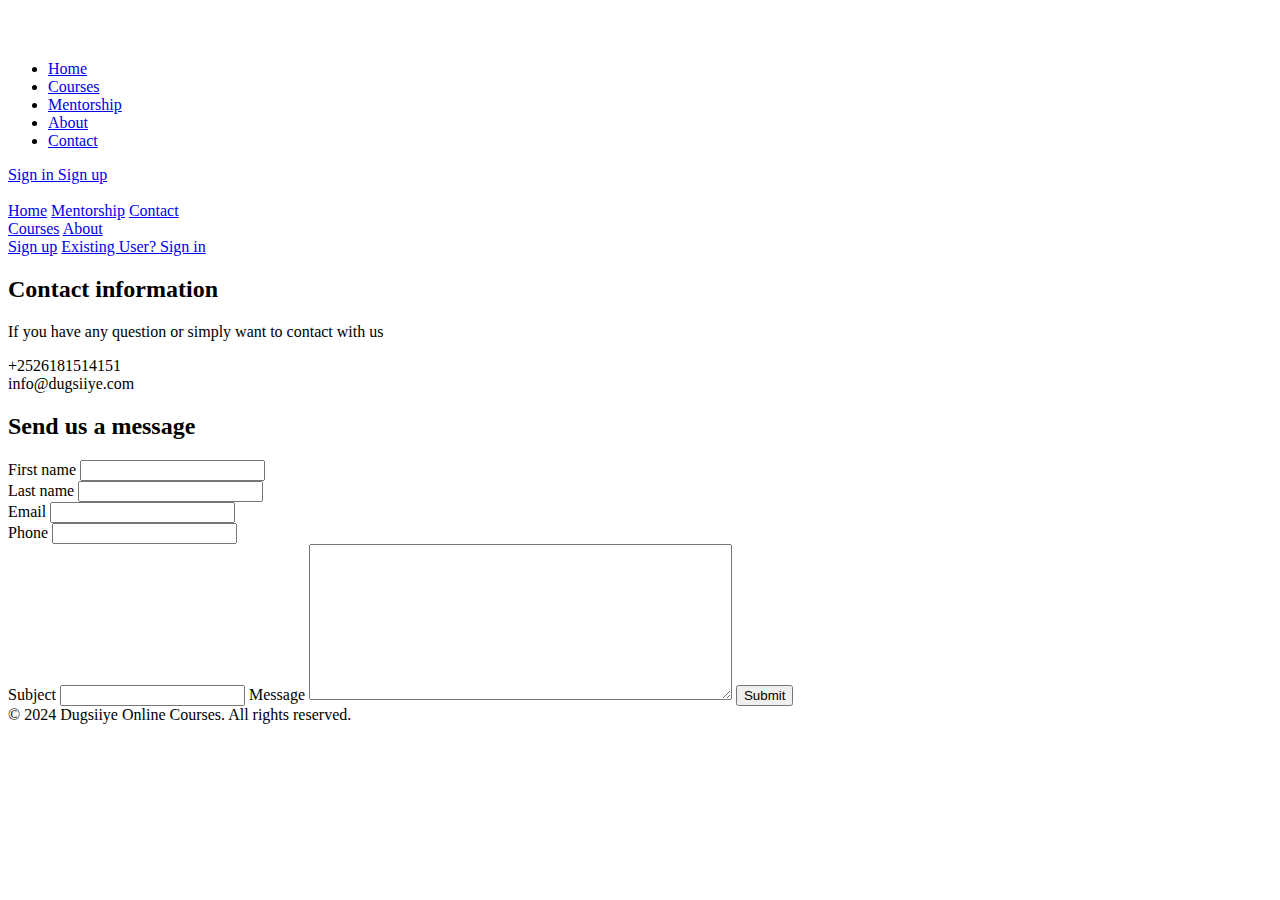
==== contact/index.html @ d7e29624 "end footer section contact" ====
<!DOCTYPE html>
<html lang="en">
<head>
  <meta charset="UTF-8">
  <meta name="viewport" content="width=device-width, initial-scale=1.0">
  <title>Document</title>
  <link rel="stylesheet" href="style.css">
  <link rel="stylesheet" href="https://cdnjs.cloudflare.com/ajax/libs/font-awesome/6.7.0/css/all.min.css" integrity="sha512-9xKTRVabjVeZmc+GUW8GgSmcREDunMM+Dt/GrzchfN8tkwHizc5RP4Ok/MXFFy5rIjJjzhndFScTceq5e6GvVQ==" crossorigin="anonymous" referrerpolicy="no-referrer" />
</head>
<body>
  <!-- header section -->
  <header>

    <!-- hambegar -->
    <div class="container hambuger">

      <img src="https://dugsiiye.com/dark_green.png" alt="">
      <div>
        <i data-visible="true" class="fa-solid fa-bars-staggered  bar"></i>
        <i class="fa-solid fa-close  close" data-visible="false"></i>
      </div>
    </div>



    <!-- desktop-menu -->
    <nav class="container desktop-menu">
      <img src="https://dugsiiye.com/dark_green.png" alt="">

      <ul class="menus-link">
        <li><a href="#">Home</a></li>
        <li><a href="/couses/couses.html">Courses</a></li>
        <li><a href="#">Mentorship</a></li>
        <li><a href="#">About</a></li>
        <li><a href="#">Contact</a></li>
      </ul>
      <div class="btns">
        <a href="/register/login.html">Sign in
        </a>
        <a class="Signup" href="/register/register.html">Sign up</a>
      </div>
    </nav>


    <!-- mobile-menu -->
    <nav class=" mobile-menu" data-visible="false">

      <div class="logo-humbegar">
        <img src="https://dugsiiye.com/dark_green.png" alt="">



      </div>

      <!-- <ul class="menus-link">
                <li><a href="#">Home</a></li>
                <li><a href="#">Courses</a></li>
                <li><a href="#">Mentorship</a></li>
                <li><a href="#">About</a></li>
                <li><a href="#">Contact</a></li>
            </ul> -->


      <div class="menus">
        <div class="links">
          <div>
            <a href="#">Home</a>
            <a href="#">Mentorship</a>
            <a href="/contact/index.html">Contact</a>
          </div>
          <div>
            <a href="#">Courses</a>
            <a href="#">About</a>

          </div>
        </div>

        <div class="btns">

          <a class="Signup" href="#">Sign up</a>

          <a href="#"> <span>Existing User?</span> Sign in
          </a>
        </div>
      </div>
    </nav>
  </header>
  <!-- end of header section -->
  
    <!-- section Contact -->
    <section class="container Contact">
      <div class="left-Contact">
        <h2>Contact information</h2>
        <p>If you have any question or simply want to contact with us</p>
        <div id="icon-contax">
          <i class="fa-solid fa-phone"></i>
          <span>+2526181514151</span>
        </div>
        <div id="icon-contax">
          <i class="fa-regular fa-envelope"></i>
          <span>info@dugsiiye.com</span>
        </div>
        <div id="icon-contax">
          <a href="/choose/choose.html"><i class="fa-brands fa-facebook"></i></a>
          <a href=""><i class="fa-brands fa-github"></i></a>
          <a href=""><i class="fa-brands fa-twitter"></i></a>
          
        </div>
      </div>
      <!-- side -->
      <div class="right-Contact">
        <h2>Send us a message</h2>
        <form action="">
       <div class="from-right">

        <div class="group">
          <div class="inputs">
            <label for="">First name</label> 
            <input type="text" placeholder=""> <br>
          </div>
       
        
        <div class="inputs">
          <label for="">Last name</label>
          <input type="text" placeholder=""> <br>
        </div>
      </div>
                <div class="group">
          <div class="inputs">
            <label for="">Email</label>  
            <input type="text" placeholder=""> <br>
          </div>
       
        
        <div class="inputs">
          <label for="">Phone</label>
          <input type="text" placeholder=""> <br>
        </div>
      </div>
      </div>
       <div>
        
       </div>
       <label for="">Subject</label>
       <input type="text"> 
       <span>Message</span>
       <textarea name="" rows="10" cols="50">

       </textarea>
       
       <button type="submit">Submit</button>
        </form>
      </div>
    </section>
    <!-- End of section Contact -->

  <!-- footer section -->
  <section class="footer">
    <div class="footer-left">
      <span>© 2024 Dugsiiye Online Courses. All rights reserved.</span>
    </div>
    <div class="footer-right">
      <a href="#"><i class="fa-brands fa-whatsapp"></i></a>
      <a href="#"><i class="fa-brands fa-facebook"></i></a>
      <a href="#"><i class="fa-brands fa-twitter"></i></a>
      <a href="#"><i class="fa-brands fa-instagram"></i></a>
      <a href="#"><i class="fa-brands fa-youtube"></i></a>
    </div>
  </section>

     <!-- js -->
  <script>
    const hamburger = document.querySelector('.hambuger');
    const mobileMenu = document.querySelector(".mobile-menu");
    const icons = document.querySelectorAll("i");
  
    hamburger.addEventListener("click", function (event) {
      const isVisible = mobileMenu.getAttribute('data-visible');
      if (isVisible == "true") {
        // qari hiding
        mobileMenu.setAttribute('data-visible', "false");
        icons[0].setAttribute('data-visible', "true");
        icons[1].setAttribute('data-visible', "false");
      } else if (isVisible == "false") {
        // soo bandhig showing
        mobileMenu.setAttribute('data-visible', "true");
        icons[0].setAttribute('data-visible', "false");
        icons[1].setAttribute('data-visible', "true");
      }
    });
  </script>
</body>
</html>
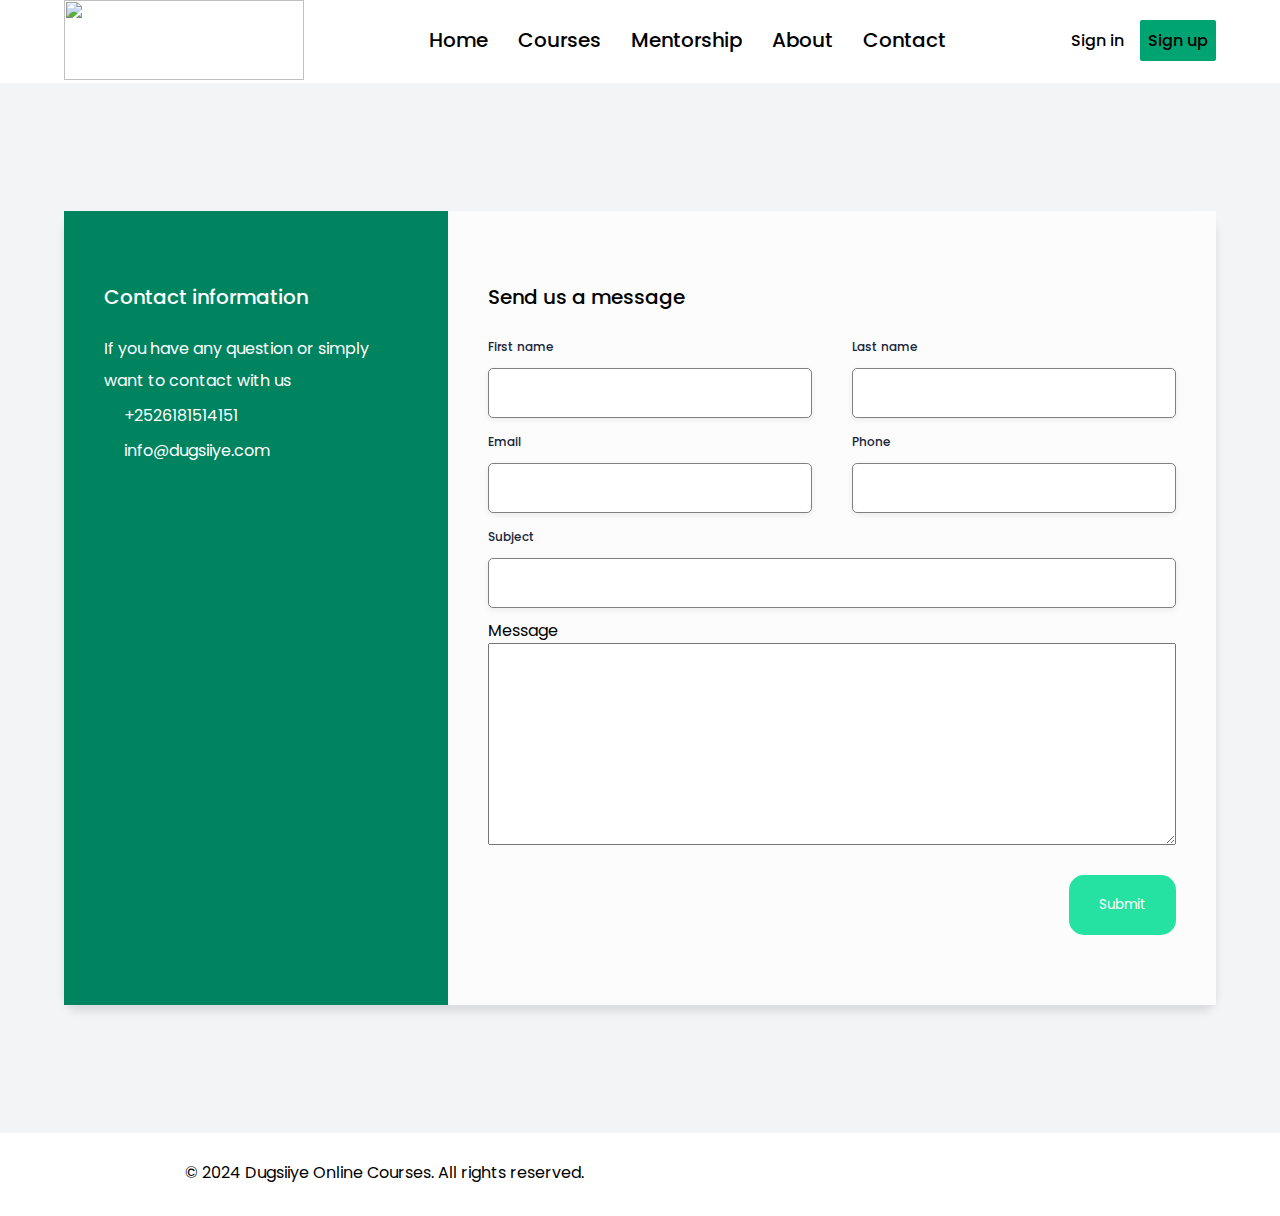
==== commit 39b0f218: "update footer and backgroud" ====
--- a/contact/index.html
+++ b/contact/index.html
@@ -29,10 +29,10 @@
 
       <ul class="menus-link">
         <li><a href="#">Home</a></li>
-        <li><a href="/couses/couses.html">Courses</a></li>
+        <li><a href="/courses/courses.html">Courses</a></li>
         <li><a href="#">Mentorship</a></li>
         <li><a href="#">About</a></li>
-        <li><a href="#">Contact</a></li>
+        <li><a href="/contact/index.html">Contact</a></li>
       </ul>
       <div class="btns">
         <a href="/register/login.html">Sign in
@@ -69,7 +69,7 @@
             <a href="/contact/index.html">Contact</a>
           </div>
           <div>
-            <a href="#">Courses</a>
+            <a href="/courses/courses.html">Courses</a>
             <a href="#">About</a>
 
           </div>
--- a/contact/style.css
+++ b/contact/style.css
@@ -0,0 +1,470 @@
+@import url('https://fonts.googleapis.com/css2?family=Dancing+Script:wght@400..700&family=Inter:ital,opsz,wght@0,14..32,100..900;1,14..32,100..900&family=Poppins:ital,wght@0,100;0,200;0,300;0,400;0,500;0,600;0,700;0,800;0,900;1,100;1,200;1,300;1,400;1,500;1,600;1,700;1,800;1,900&display=swap');
+
+* {
+    padding: 0;
+    margin: 0;
+    box-sizing: border-box;
+    text-decoration: none;
+    list-style: none;
+    font-family: "Poppins", sans-serif;
+    /* background-color: rgb(0, 0, 0); */
+}
+body{
+    background-color: #F3F4F6;
+}
+img {
+    width: 100%;
+}
+
+.container {
+    width: min(90%, 1266px);
+    margin-inline: auto;
+    z-index: 99;
+}
+header {
+    width: 100%;
+    height: 5.2rem;
+    z-index: 888;
+    position: sticky;
+    background-color: rgb(255, 255, 255);
+}
+
+.desktop-menu {
+    display: flex;
+    justify-content: space-between;
+    align-items: center;
+    flex-wrap: wrap;
+    /* z-index: 9999; */
+
+}
+
+.desktop-menu img {
+    width: 240px;
+    height: 80px;
+}
+
+.desktop-menu .menus-link {
+    display: flex;
+    gap: 30px;
+}
+
+.desktop-menu .menus-link li a {
+    color: rgb(0, 0, 0);
+    font-size: 1.25rem;
+    text-transform: capitalize;
+    font-weight: 500;
+}
+
+.desktop-menu .btns {
+    display: flex;
+    gap: 1rem;
+    align-items: center;
+
+}
+
+.desktop-menu .btns a {
+    color: black;
+    font-size: 1rem;
+    font-weight: 500;
+
+
+}
+
+.desktop-menu .btns .Signup {
+    background-color: #00A472;
+    padding: .5rem;
+    border: none;
+    border-radius: 2px;
+}
+
+.desktop-menu .btns .Signup:hover {
+    background-color: #00835f;
+}
+
+.mobile-menu {
+    display: none;
+}
+
+.hambuger {
+    display: none;
+    align-items: center;
+    justify-content: space-between;
+    margin-block: 1rem;
+    transition: .3s ease;
+    z-index: 999;
+
+}
+
+.hambuger img {
+    width: 14rem;
+    height: 4.375rem;
+}
+
+.hambuger i {
+    font-size: .8rem;
+    /* font-weight: 400; */
+    color: rgba(128, 128, 128, 0.713);
+    cursor: pointer;
+    z-index: 9999;
+
+}
+.Contact{
+    margin-block: 10%;
+    display: grid;
+        grid-template-columns: repeat(3,1fr);
+    border-radius: 15px;
+    box-shadow: 0 7px 8px rgba(0,0,0,0.1);
+    background-color: #f3f4f6;
+   }
+
+   .left-Contact{
+    background-color: #00835f;
+    padding: 70px 40px;
+
+
+  
+   }
+
+   .left-Contact h2{
+    margin-bottom: 20px;
+    font-size: 20px;
+    line-height: 32px;
+    font-weight: 500;
+    color: white;
+   }
+   .left-Contact p{
+    font-size: 16px;
+    line-height: 32px;
+    font-weight: 400;
+    color: white;
+   }
+   #icon-contax{
+    font-size: 16px;
+    line-height: 32px;
+    font-weight: 400;
+    color: white;
+   }
+   #icon-contax span{
+    margin: 20px;
+   }
+
+   #icon-contax a{
+    text-decoration: none;
+    color: white;
+    margin-right: 40px;
+   }
+
+   #icon-contax .fa-brands, .fa-solid, .fa-regular{
+    font-size: 25px;
+    padding:15px 0px;
+   }
+
+/* right contact */
+   .right-Contact{
+    padding: 70px 40px;
+    grid-column: span 2;
+    background-color: #fcfcfc; 
+
+       
+   }
+   .right-Contact h2{
+    margin-bottom: 20px;
+    font-size: 20px;
+    line-height: 32px;
+    font-weight: 500;
+   }
+   .group{
+    display: flex;
+    gap: 40px;
+    
+   }
+
+  .inputs{
+    display: block;
+    width: 100%;
+   }
+label{
+  font-size: 12px;
+  line-height: 20px;
+  font-weight: 500;
+  color: #172439;
+}
+   input{
+    width: 100%;
+    height: 50px;
+    margin:10px 0px;
+    border-radius: 5px;
+    border: 1px solid gray; 
+    box-shadow: 0 2px 6px rgba(15,23,42,.08);
+    text-align:left; 
+    padding: 0px 10px; 
+   } 
+   input:focus{
+    outline: 1px solid green;
+   }
+
+
+   textarea{
+    display: block;
+    width: 100%;
+    position: relative;
+   }
+   button{
+    display: inline;
+    margin-top: 30px;
+    padding: 20px 30px;
+    background-color: #25e2a2;
+    color: white;
+    margin-inline: auto;
+    border-radius: 15px;
+    border: none;
+    float: right;
+   }
+   
+   .footer{
+    background-color: white;
+    height: 5.2rem;
+    position: relative;
+    display: flex;
+    flex-wrap: wrap;
+    gap: 20px;
+    justify-content: space-around;
+  
+
+}
+   
+   .footer .footer-right{
+    display: flex;
+    gap: 30px;
+    justify-content: center;
+    align-items: center;
+}
+.footer .footer-right i{
+    font-size: 1.3rem;
+    color: 
+    rgb(156, 163, 175);
+}
+.footer-left span{
+    display: flex;
+    margin-top: 27px;
+}
+
+
+
+
+
+   @media(max-width:1050px) {
+    .desktop-menu img {
+        width: 0;
+    }
+
+}
+
+
+
+
+@media (max-width:767px) {
+
+    
+
+    .desktop-menu {
+        display: none;
+    }
+  
+    .hambuger {
+        display: flex;
+        z-index: 22;
+    }
+  
+    .hambuger .bar {
+        position: relative;
+        top: 6px;
+        border: 2px solid #06c559;
+        padding: 5px 7px;
+        border-radius: 3px;
+        background-color: #fff;
+    }
+  
+    .hambuger .bar:hover {
+        background-color: rgba(251, 248, 248, 0.871);
+        color: #3030308d;
+    }
+  
+    .hambuger .close {
+        position: relative;
+        top: 20px;
+        right: 6px;
+        /* border: none; */
+        font-size: 1.2rem;
+        padding: 5px 7px;
+        border-radius: 3px;
+        background-color: #fff;
+  
+    }
+  
+  
+    .hambuger .close:hover {
+        background-color: rgba(240, 235, 235, 0.51);
+        color: #0000008d;
+    }
+  
+  
+    .mobile-menu {
+        display: flex;
+        flex-direction: column;
+        z-index: 999;
+        /* align-items: center; */
+        background-color: #fff;
+        box-shadow: 0 3px 10px rgba(178, 178, 178, 0.365);
+        position: fixed;
+        inset: 1rem 1rem 8rem 1rem;
+        padding: 2rem;
+        gap: 2rem;
+        border-radius: 6px;
+  
+    }
+  
+    .mobile-menu[data-visible="false"] {
+        display: none;
+    }
+  
+    .hambuger i[data-visible="true"] {
+        display: block;
+  
+    }
+  
+    .hambuger div i[data-visible="false"] {
+        display: none;
+  
+    }
+  
+  
+    .mobile-menu .logo-humbegar {
+        display: flex;
+        align-items: center;
+        justify-content: space-between;
+        margin-bottom: 1rem;
+    }
+  
+    .mobile-menu .logo-humbegar::before {
+        content: '';
+        position: absolute;
+        width: 100%;
+        top: 5rem;
+        left: 0;
+  
+        height: 1.3px;
+        background-color: rgba(178, 178, 178, 0.565);
+    }
+  
+    .mobile-menu .logo-humbegar img {
+        width: 100px;
+        height: 40px;
+    }
+  
+    .mobile-menu .logo-humbegar .hambuger i {
+        font-size: 1.2rem;
+        color: grey;
+        cursor: pointer;
+  
+    }
+  
+    .mobile-menu .menus {
+        display: flex;
+        flex-direction: column;
+        /* align-items: center; */
+        gap: 2.5rem;
+  
+    }
+  
+    .mobile-menu .menus .links {
+        /* display: flex;
+        padding-inline: 1rem;
+        align-items: flex-start;
+        justify-content: space-between; */
+        display: grid;
+        grid-template-columns: 1fr 1fr;
+    }
+  
+    .mobile-menu .menus .links div {
+        display: flex;
+        flex-direction: column;
+        gap: 2rem;
+        /* background-color: antiquewhite; */
+    }
+  
+  
+    .mobile-menu .menus .links div a {
+        color: #000000;
+        font-size: 1rem;
+        font-weight: 500;
+  
+  
+    }
+  
+    .mobile-menu .menus .btns {
+        display: flex;
+        flex-direction: column;
+        align-items: center;
+        gap: 1.8rem;
+  
+    }
+  
+    .mobile-menu .menus .btns a {
+        color: #000000;
+        font-weight: 500;
+        /* display: flex; */
+        /* text-align: center; */
+  
+    }
+  
+    .mobile-menu .menus .btns a span {
+        color: rgba(111, 111, 111, 0.662);
+        margin-right: 2px;
+    }
+  
+    .mobile-menu .menus .btns .Signup {
+        background-color: #00A472;
+        width: 100%;
+        text-align: center;
+        padding: .5rem;
+        border-radius: 5px;
+        color: #fff;
+    }
+  
+    .mobile-menu .menus .btns .Signup:hover {
+        background-color: #00835f;
+    }
+
+    .Contact{
+        display: grid;
+        grid-template-columns: 1fr;
+        margin-inline: auto;
+      }
+      .group{
+        display: block;
+        gap: 40px;
+        
+       }
+       button{
+        margin-top: 30px;
+        width: 100%;
+        padding: 20px;
+        background-color: #00835f;
+        color: white;
+        margin-inline: auto;
+       }
+    .footer .footer-right{
+        position: absolute;
+        top: -30px;
+    }
+    .footer .footer-right{
+        position: absolute;
+        top: 15px;
+    }
+    .footer-left{
+        text-align: center;
+        margin-top: 15px;
+    }
+    
+}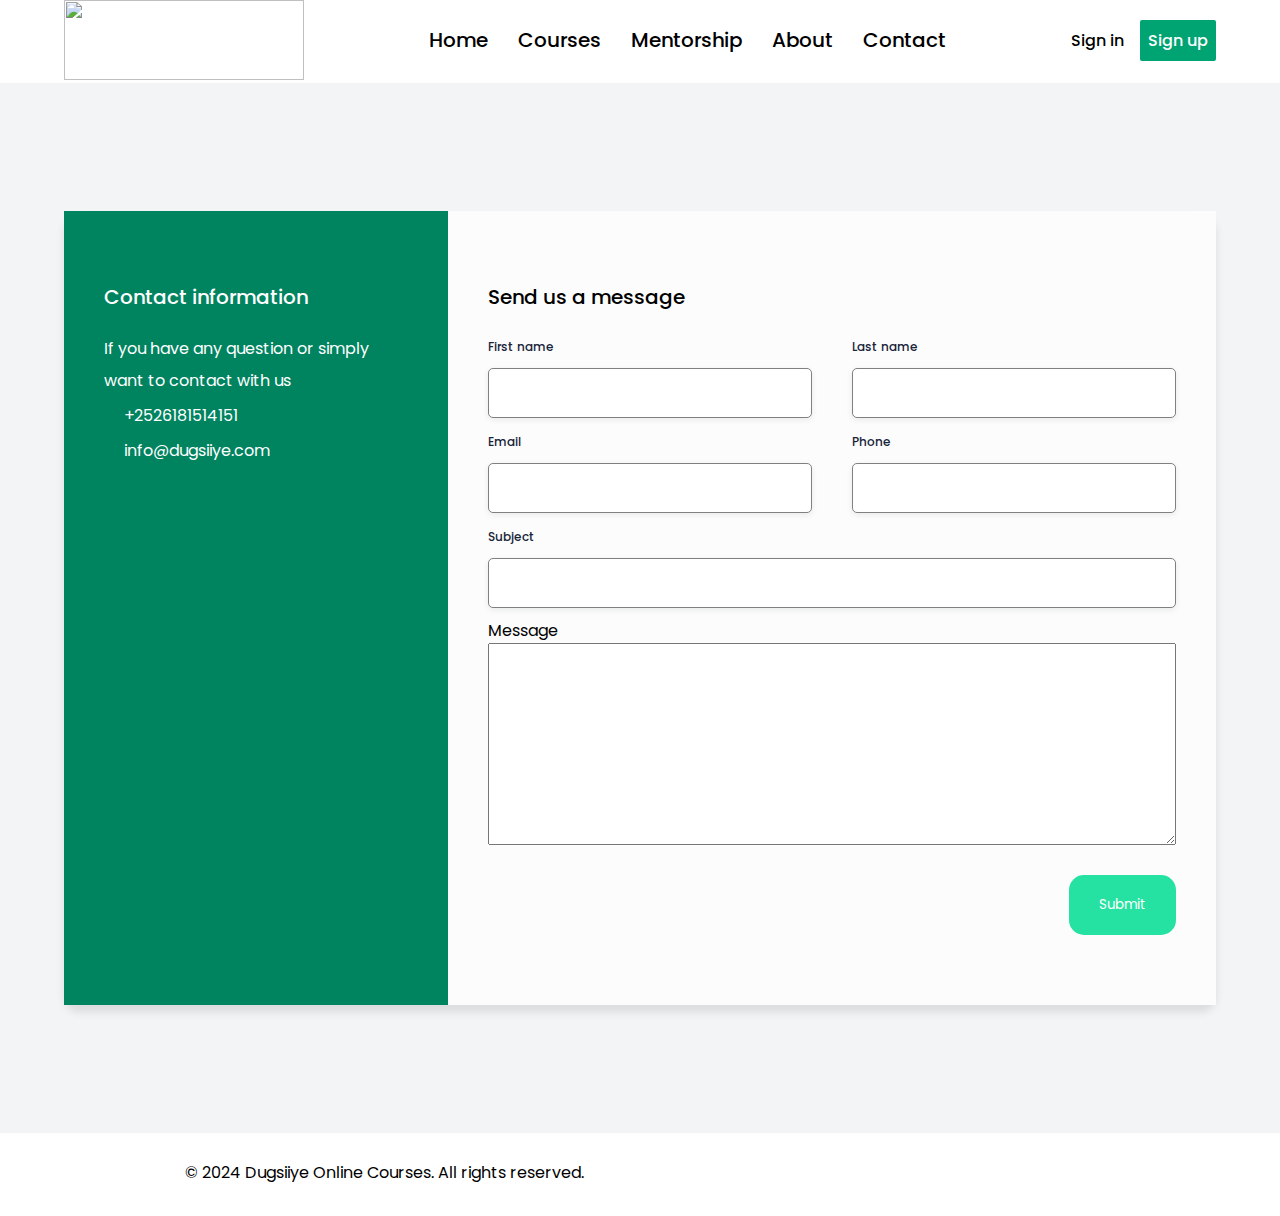
==== commit 979080b6: "updated links and other backrounds" ====
--- a/contact/index.html
+++ b/contact/index.html
@@ -1,4 +1,4 @@
-<!DOCTYPE html>
+<!DOCTYPE html> 
 <html lang="en">
 <head>
   <meta charset="UTF-8">
@@ -28,10 +28,10 @@
       <img src="https://dugsiiye.com/dark_green.png" alt="">
 
       <ul class="menus-link">
-        <li><a href="#">Home</a></li>
+        <li><a href="/index.html">Home</a></li>
         <li><a href="/courses/courses.html">Courses</a></li>
         <li><a href="#">Mentorship</a></li>
-        <li><a href="#">About</a></li>
+        <li><a href="/About_us.html">About</a></li>
         <li><a href="/contact/index.html">Contact</a></li>
       </ul>
       <div class="btns">
@@ -64,22 +64,22 @@
       <div class="menus">
         <div class="links">
           <div>
-            <a href="#">Home</a>
+            <a href="/index.html">Home</a>
             <a href="#">Mentorship</a>
             <a href="/contact/index.html">Contact</a>
           </div>
           <div>
             <a href="/courses/courses.html">Courses</a>
-            <a href="#">About</a>
+            <a href="/About_us.html">About</a>
 
           </div>
         </div>
 
         <div class="btns">
 
-          <a class="Signup" href="#">Sign up</a>
+          <a class="Signup" href="/register/register.html">Sign up</a>
 
-          <a href="#"> <span>Existing User?</span> Sign in
+          <a href="/register/login.html"> <span>Existing User?</span> Sign in
           </a>
         </div>
       </div>
--- a/contact/style.css
+++ b/contact/style.css
@@ -66,9 +66,11 @@
     color: black;
     font-size: 1rem;
     font-weight: 500;
-
-
-}
+}
+.desktop-menu .btns a:last-child{
+    color: white;
+}
+
 
 .desktop-menu .btns .Signup {
     background-color: #00A472;
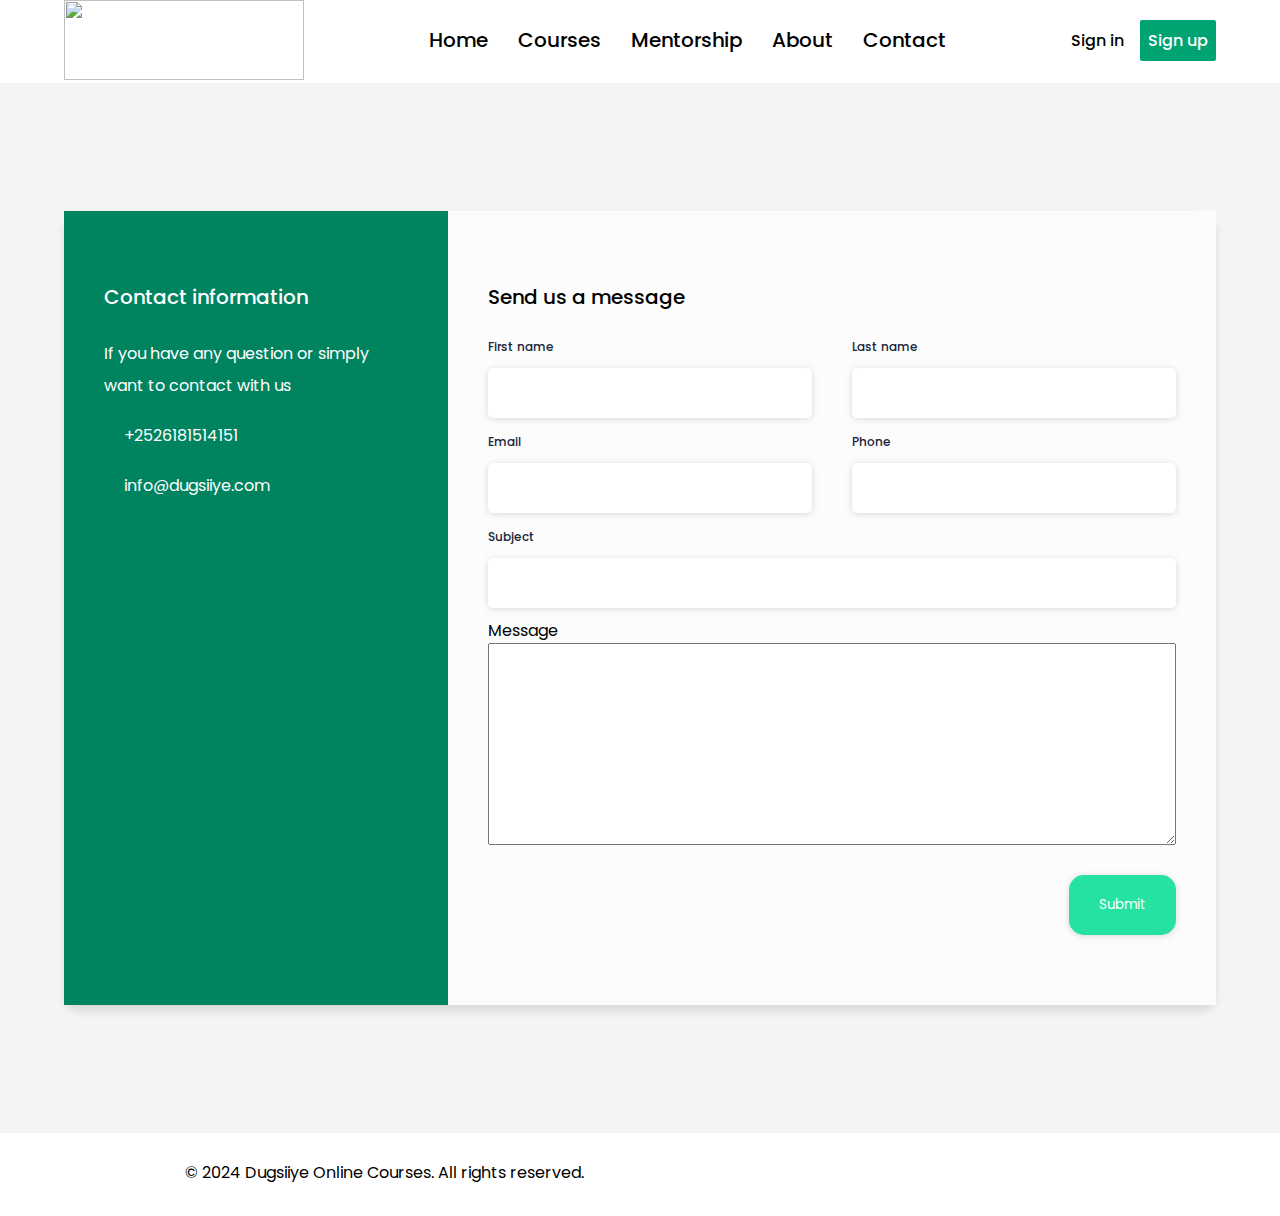
==== commit 5d232b51: "enhance:adding home page link in logo" ====
--- a/contact/index.html
+++ b/contact/index.html
@@ -14,7 +14,7 @@
     <!-- hambegar -->
     <div class="container hambuger">
 
-      <img src="https://dugsiiye.com/dark_green.png" alt="">
+      <img href="index.html" src="https://dugsiiye.com/dark_green.png" alt="">
       <div>
         <i data-visible="true" class="fa-solid fa-bars-staggered  bar"></i>
         <i class="fa-solid fa-close  close" data-visible="false"></i>
@@ -25,7 +25,7 @@
 
     <!-- desktop-menu -->
     <nav class="container desktop-menu">
-      <img src="https://dugsiiye.com/dark_green.png" alt="">
+      <img href="index.html" src="https://dugsiiye.com/dark_green.png" alt="">
 
       <ul class="menus-link">
         <li><a href="/index.html">Home</a></li>
@@ -46,7 +46,7 @@
     <nav class=" mobile-menu" data-visible="false">
 
       <div class="logo-humbegar">
-        <img src="https://dugsiiye.com/dark_green.png" alt="">
+        <img href="index.html" src="https://dugsiiye.com/dark_green.png" alt="">
 
 
 
--- a/contact/style.css
+++ b/contact/style.css
@@ -122,25 +122,24 @@
    .left-Contact{
     background-color: #00835f;
     padding: 70px 40px;
-
-
-  
    }
 
    .left-Contact h2{
-    margin-bottom: 20px;
+    margin-bottom: 25px;
     font-size: 20px;
     line-height: 32px;
     font-weight: 500;
     color: white;
    }
    .left-Contact p{
+    margin-bottom: 15px;
     font-size: 16px;
     line-height: 32px;
     font-weight: 400;
     color: white;
    }
    #icon-contax{
+    margin-bottom: 15px;
     font-size: 16px;
     line-height: 32px;
     font-weight: 400;
@@ -196,13 +195,15 @@
     height: 50px;
     margin:10px 0px;
     border-radius: 5px;
-    border: 1px solid gray; 
-    box-shadow: 0 2px 6px rgba(15,23,42,.08);
+    border: none;
+    
+    box-shadow: 0 1px 6px rgba(174, 174, 174, 0.441);
     text-align:left; 
     padding: 0px 10px; 
+
    } 
    input:focus{
-    outline: 1px solid green;
+    outline: 3px solid green;
    }
 
 
@@ -221,6 +222,7 @@
     border-radius: 15px;
     border: none;
     float: right;
+    box-shadow: 0 1px 6px rgba(174, 174, 174, 0.441);
    }
    
    .footer{
@@ -251,6 +253,9 @@
     margin-top: 27px;
 }
 
+.footer .footer-right i:hover{
+    color: #6b7280;
+}
 
 
 
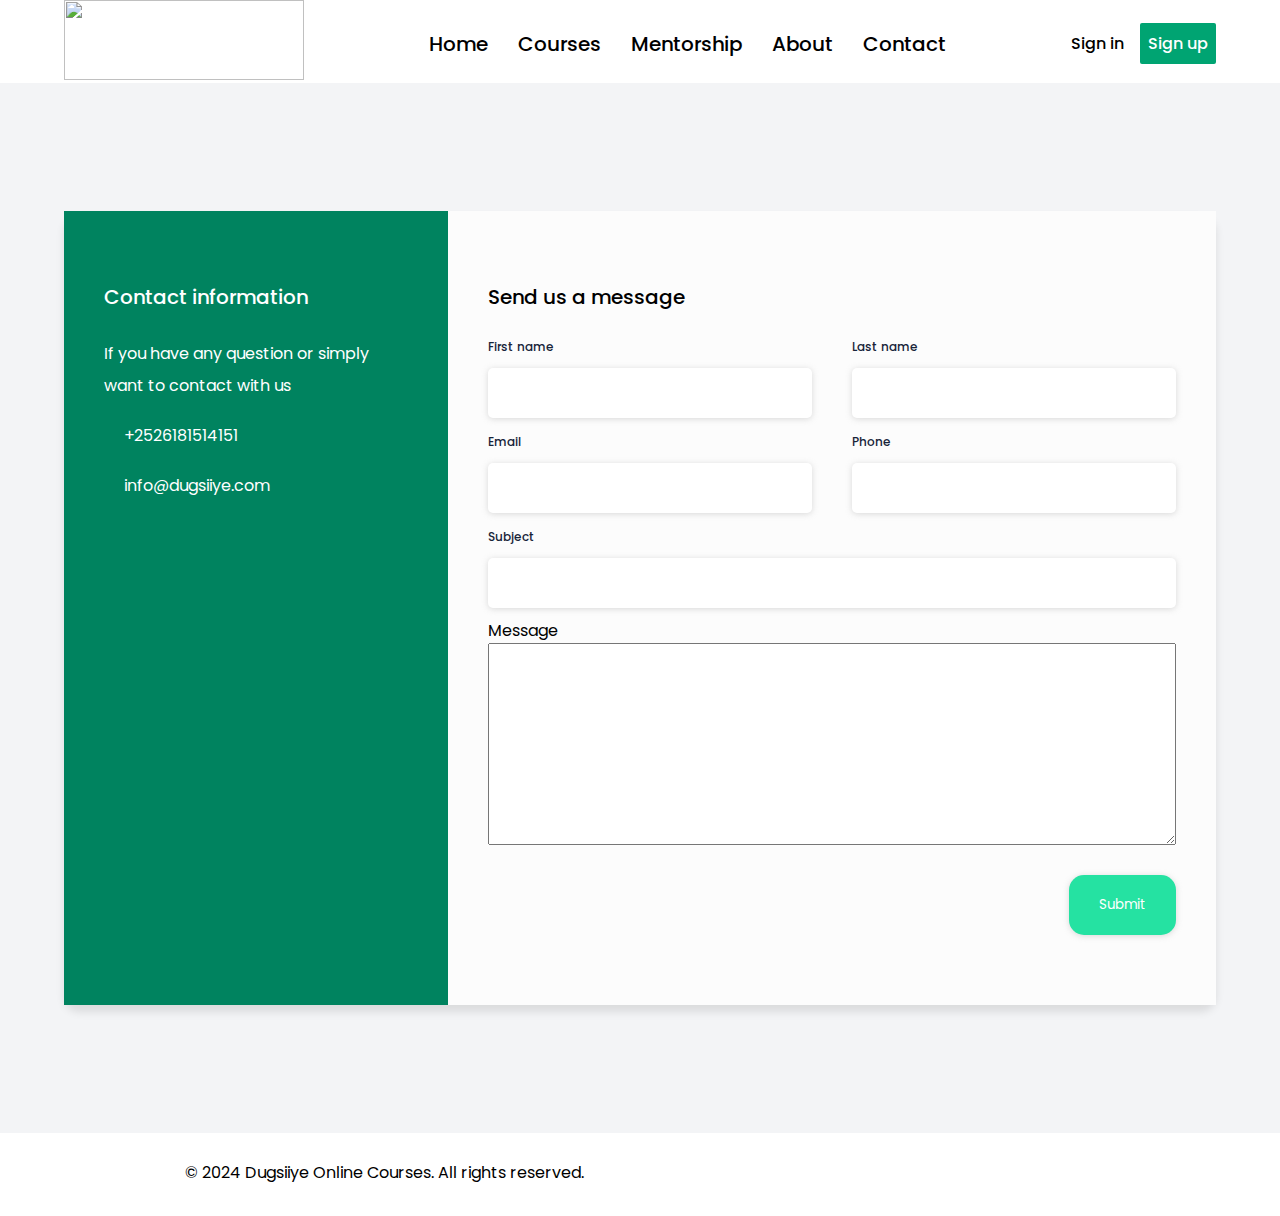
==== commit 68f47ab5: "fix:click img to home page for descktop" ====
--- a/contact/index.html
+++ b/contact/index.html
@@ -14,7 +14,7 @@
     <!-- hambegar -->
     <div class="container hambuger">
 
-      <img href="index.html" src="https://dugsiiye.com/dark_green.png" alt="">
+      <img href="/index.html" src="https://dugsiiye.com/dark_green.png" alt="">
       <div>
         <i data-visible="true" class="fa-solid fa-bars-staggered  bar"></i>
         <i class="fa-solid fa-close  close" data-visible="false"></i>
@@ -25,7 +25,11 @@
 
     <!-- desktop-menu -->
     <nav class="container desktop-menu">
-      <img href="index.html" src="https://dugsiiye.com/dark_green.png" alt="">
+      
+      <a href="/index.html">
+        <img href="/index.html" src="https://dugsiiye.com/dark_green.png" alt="">
+    </a>
+    
 
       <ul class="menus-link">
         <li><a href="/index.html">Home</a></li>
@@ -46,7 +50,7 @@
     <nav class=" mobile-menu" data-visible="false">
 
       <div class="logo-humbegar">
-        <img href="index.html" src="https://dugsiiye.com/dark_green.png" alt="">
+        <img href="/index.html" src="https://dugsiiye.com/dark_green.png" alt="">
 
 
 
--- a/contact/style.css
+++ b/contact/style.css
@@ -12,6 +12,7 @@
 body{
     background-color: #F3F4F6;
 }
+
 img {
     width: 100%;
 }
